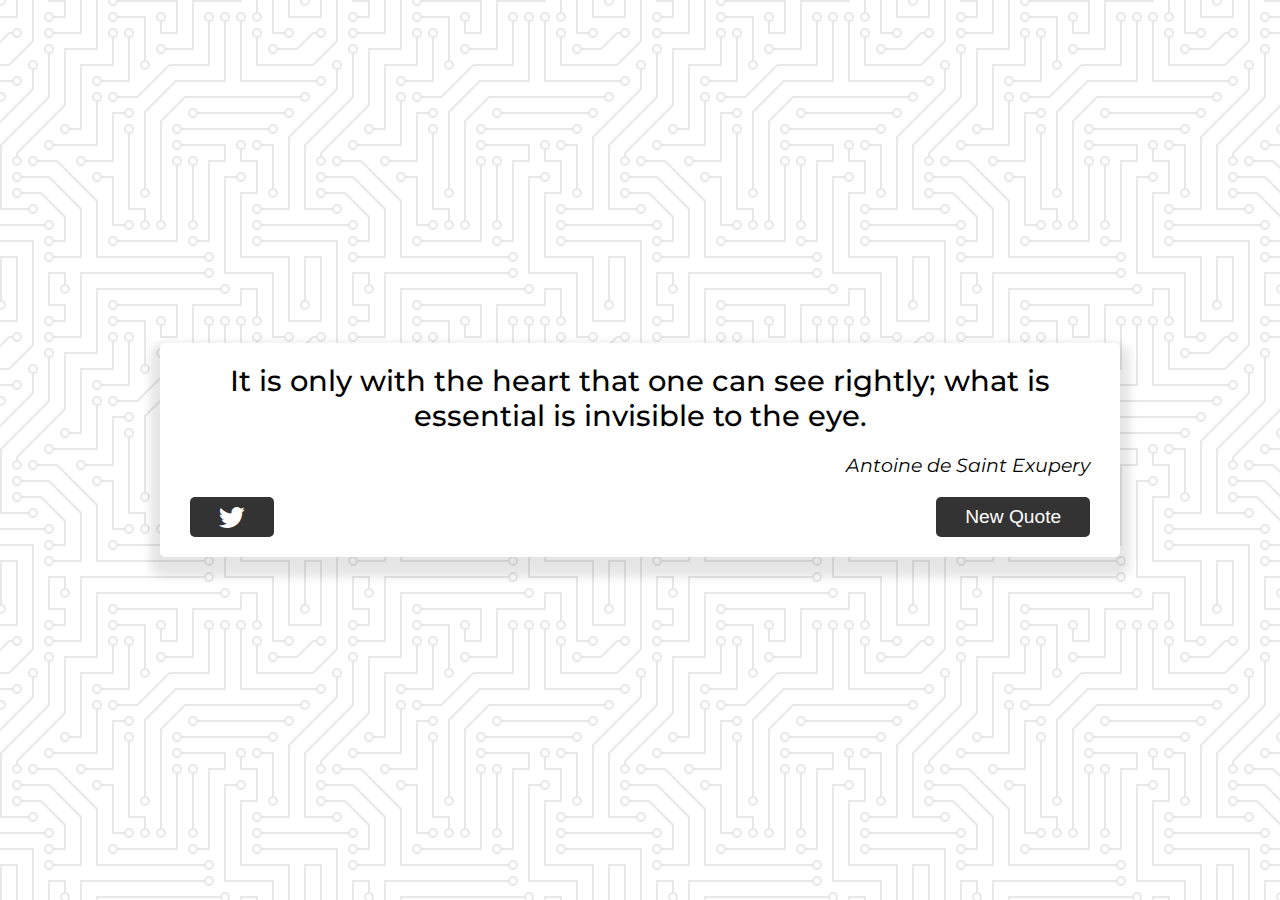
==== quote_generator/index.html @ a3781b3a "initial commit" ====
<!DOCTYPE html>
<html lang="en">
  <head>
    <meta charset="UTF-8" />
    <meta http-equiv="X-UA-Compatible" content="IE=edge" />
    <meta name="viewport" content="width=device-width, initial-scale=1.0" />
    <?xml version="1.0" encoding="UTF-8" standalone="no"?>
    <title>Quote Generator</title>
    <link rel="stylesheet" href="https://cdnjs.cloudflare.com/ajax/libs/font-awesome/6.1.1/css/all.min.css">
    <link rel="stylesheet" href="./style.css" />
  </head>
  <body>
    <div class="quote_container" id="quote_container">
      <!-- Quote -->
      <div class="quote_text">
          <span id='quote'>It is only with the heart that one can see rightly; what is essential is invisible to the eye.</span>
        </div>
        <!-- Author -->
        <div class="quote_author">
            <span id='author'>Antoine de Saint Exupery</span>
    </div>
    <!-- Buttons -->
    <div class="button_container">
        <button class="twitter_button" id="twitter" title="Tweet This!">
            <i class="fa-brands fa-twitter"></i>
        </button>
        <button id="new_quote">New Quote</button>

    
    </div>
    <script src="app.js"></script>
  </body>
</html>
---- quote_generator/style.css ----
@import url(http://fonts.googleapis.com/css?family=Montserrat&display=swap);

html {
    box-sizing: border-box
}

body {
    margin: 0;
    min-height: 100vh;
    background-color: #ffffff;
    background-image: url("data:image/svg+xml,%3Csvg xmlns='http://www.w3.org/2000/svg' viewBox='0 0 304 304' width='304' height='304'%3E%3Cpath fill='%23000000' fill-opacity='0.09' d='M44.1 224a5 5 0 1 1 0 2H0v-2h44.1zm160 48a5 5 0 1 1 0 2H82v-2h122.1zm57.8-46a5 5 0 1 1 0-2H304v2h-42.1zm0 16a5 5 0 1 1 0-2H304v2h-42.1zm6.2-114a5 5 0 1 1 0 2h-86.2a5 5 0 1 1 0-2h86.2zm-256-48a5 5 0 1 1 0 2H0v-2h12.1zm185.8 34a5 5 0 1 1 0-2h86.2a5 5 0 1 1 0 2h-86.2zM258 12.1a5 5 0 1 1-2 0V0h2v12.1zm-64 208a5 5 0 1 1-2 0v-54.2a5 5 0 1 1 2 0v54.2zm48-198.2V80h62v2h-64V21.9a5 5 0 1 1 2 0zm16 16V64h46v2h-48V37.9a5 5 0 1 1 2 0zm-128 96V208h16v12.1a5 5 0 1 1-2 0V210h-16v-76.1a5 5 0 1 1 2 0zm-5.9-21.9a5 5 0 1 1 0 2H114v48H85.9a5 5 0 1 1 0-2H112v-48h12.1zm-6.2 130a5 5 0 1 1 0-2H176v-74.1a5 5 0 1 1 2 0V242h-60.1zm-16-64a5 5 0 1 1 0-2H114v48h10.1a5 5 0 1 1 0 2H112v-48h-10.1zM66 284.1a5 5 0 1 1-2 0V274H50v30h-2v-32h18v12.1zM236.1 176a5 5 0 1 1 0 2H226v94h48v32h-2v-30h-48v-98h12.1zm25.8-30a5 5 0 1 1 0-2H274v44.1a5 5 0 1 1-2 0V146h-10.1zm-64 96a5 5 0 1 1 0-2H208v-80h16v-14h-42.1a5 5 0 1 1 0-2H226v18h-16v80h-12.1zm86.2-210a5 5 0 1 1 0 2H272V0h2v32h10.1zM98 101.9V146H53.9a5 5 0 1 1 0-2H96v-42.1a5 5 0 1 1 2 0zM53.9 34a5 5 0 1 1 0-2H80V0h2v34H53.9zm60.1 3.9V66H82v64H69.9a5 5 0 1 1 0-2H80V64h32V37.9a5 5 0 1 1 2 0zM101.9 82a5 5 0 1 1 0-2H128V37.9a5 5 0 1 1 2 0V82h-28.1zm16-64a5 5 0 1 1 0-2H146v44.1a5 5 0 1 1-2 0V18h-26.1zm102.2 270a5 5 0 1 1 0 2H98v14h-2v-16h124.1zM242 149.9V160h16v34h-16v62h48v48h-2v-46h-48v-66h16v-30h-16v-12.1a5 5 0 1 1 2 0zM53.9 18a5 5 0 1 1 0-2H64V2H48V0h18v18H53.9zm112 32a5 5 0 1 1 0-2H192V0h50v2h-48v48h-28.1zm-48-48a5 5 0 0 1-9.8-2h2.07a3 3 0 1 0 5.66 0H178v34h-18V21.9a5 5 0 1 1 2 0V32h14V2h-58.1zm0 96a5 5 0 1 1 0-2H137l32-32h39V21.9a5 5 0 1 1 2 0V66h-40.17l-32 32H117.9zm28.1 90.1a5 5 0 1 1-2 0v-76.51L175.59 80H224V21.9a5 5 0 1 1 2 0V82h-49.59L146 112.41v75.69zm16 32a5 5 0 1 1-2 0v-99.51L184.59 96H300.1a5 5 0 0 1 3.9-3.9v2.07a3 3 0 0 0 0 5.66v2.07a5 5 0 0 1-3.9-3.9H185.41L162 121.41v98.69zm-144-64a5 5 0 1 1-2 0v-3.51l48-48V48h32V0h2v50H66v55.41l-48 48v2.69zM50 53.9v43.51l-48 48V208h26.1a5 5 0 1 1 0 2H0v-65.41l48-48V53.9a5 5 0 1 1 2 0zm-16 16V89.41l-34 34v-2.82l32-32V69.9a5 5 0 1 1 2 0zM12.1 32a5 5 0 1 1 0 2H9.41L0 43.41V40.6L8.59 32h3.51zm265.8 18a5 5 0 1 1 0-2h18.69l7.41-7.41v2.82L297.41 50H277.9zm-16 160a5 5 0 1 1 0-2H288v-71.41l16-16v2.82l-14 14V210h-28.1zm-208 32a5 5 0 1 1 0-2H64v-22.59L40.59 194H21.9a5 5 0 1 1 0-2H41.41L66 216.59V242H53.9zm150.2 14a5 5 0 1 1 0 2H96v-56.6L56.6 162H37.9a5 5 0 1 1 0-2h19.5L98 200.6V256h106.1zm-150.2 2a5 5 0 1 1 0-2H80v-46.59L48.59 178H21.9a5 5 0 1 1 0-2H49.41L82 208.59V258H53.9zM34 39.8v1.61L9.41 66H0v-2h8.59L32 40.59V0h2v39.8zM2 300.1a5 5 0 0 1 3.9 3.9H3.83A3 3 0 0 0 0 302.17V256h18v48h-2v-46H2v42.1zM34 241v63h-2v-62H0v-2h34v1zM17 18H0v-2h16V0h2v18h-1zm273-2h14v2h-16V0h2v16zm-32 273v15h-2v-14h-14v14h-2v-16h18v1zM0 92.1A5.02 5.02 0 0 1 6 97a5 5 0 0 1-6 4.9v-2.07a3 3 0 1 0 0-5.66V92.1zM80 272h2v32h-2v-32zm37.9 32h-2.07a3 3 0 0 0-5.66 0h-2.07a5 5 0 0 1 9.8 0zM5.9 0A5.02 5.02 0 0 1 0 5.9V3.83A3 3 0 0 0 3.83 0H5.9zm294.2 0h2.07A3 3 0 0 0 304 3.83V5.9a5 5 0 0 1-3.9-5.9zm3.9 300.1v2.07a3 3 0 0 0-1.83 1.83h-2.07a5 5 0 0 1 3.9-3.9zM97 100a3 3 0 1 0 0-6 3 3 0 0 0 0 6zm0-16a3 3 0 1 0 0-6 3 3 0 0 0 0 6zm16 16a3 3 0 1 0 0-6 3 3 0 0 0 0 6zm16 16a3 3 0 1 0 0-6 3 3 0 0 0 0 6zm0 16a3 3 0 1 0 0-6 3 3 0 0 0 0 6zm-48 32a3 3 0 1 0 0-6 3 3 0 0 0 0 6zm16 16a3 3 0 1 0 0-6 3 3 0 0 0 0 6zm32 48a3 3 0 1 0 0-6 3 3 0 0 0 0 6zm-16 16a3 3 0 1 0 0-6 3 3 0 0 0 0 6zm32-16a3 3 0 1 0 0-6 3 3 0 0 0 0 6zm0-32a3 3 0 1 0 0-6 3 3 0 0 0 0 6zm16 32a3 3 0 1 0 0-6 3 3 0 0 0 0 6zm32 16a3 3 0 1 0 0-6 3 3 0 0 0 0 6zm0-16a3 3 0 1 0 0-6 3 3 0 0 0 0 6zm-16-64a3 3 0 1 0 0-6 3 3 0 0 0 0 6zm16 0a3 3 0 1 0 0-6 3 3 0 0 0 0 6zm16 96a3 3 0 1 0 0-6 3 3 0 0 0 0 6zm0 16a3 3 0 1 0 0-6 3 3 0 0 0 0 6zm16 16a3 3 0 1 0 0-6 3 3 0 0 0 0 6zm16-144a3 3 0 1 0 0-6 3 3 0 0 0 0 6zm0 32a3 3 0 1 0 0-6 3 3 0 0 0 0 6zm16-32a3 3 0 1 0 0-6 3 3 0 0 0 0 6zm16-16a3 3 0 1 0 0-6 3 3 0 0 0 0 6zm-96 0a3 3 0 1 0 0-6 3 3 0 0 0 0 6zm0 16a3 3 0 1 0 0-6 3 3 0 0 0 0 6zm16-32a3 3 0 1 0 0-6 3 3 0 0 0 0 6zm96 0a3 3 0 1 0 0-6 3 3 0 0 0 0 6zm-16-64a3 3 0 1 0 0-6 3 3 0 0 0 0 6zm16-16a3 3 0 1 0 0-6 3 3 0 0 0 0 6zm-32 0a3 3 0 1 0 0-6 3 3 0 0 0 0 6zm0-16a3 3 0 1 0 0-6 3 3 0 0 0 0 6zm-16 0a3 3 0 1 0 0-6 3 3 0 0 0 0 6zm-16 0a3 3 0 1 0 0-6 3 3 0 0 0 0 6zm-16 0a3 3 0 1 0 0-6 3 3 0 0 0 0 6zM49 36a3 3 0 1 0 0-6 3 3 0 0 0 0 6zm-32 0a3 3 0 1 0 0-6 3 3 0 0 0 0 6zm32 16a3 3 0 1 0 0-6 3 3 0 0 0 0 6zM33 68a3 3 0 1 0 0-6 3 3 0 0 0 0 6zm16-48a3 3 0 1 0 0-6 3 3 0 0 0 0 6zm0 240a3 3 0 1 0 0-6 3 3 0 0 0 0 6zm16 32a3 3 0 1 0 0-6 3 3 0 0 0 0 6zm-16-64a3 3 0 1 0 0-6 3 3 0 0 0 0 6zm0 16a3 3 0 1 0 0-6 3 3 0 0 0 0 6zm-16-32a3 3 0 1 0 0-6 3 3 0 0 0 0 6zm80-176a3 3 0 1 0 0-6 3 3 0 0 0 0 6zm16 0a3 3 0 1 0 0-6 3 3 0 0 0 0 6zm-16-16a3 3 0 1 0 0-6 3 3 0 0 0 0 6zm32 48a3 3 0 1 0 0-6 3 3 0 0 0 0 6zm16-16a3 3 0 1 0 0-6 3 3 0 0 0 0 6zm0-32a3 3 0 1 0 0-6 3 3 0 0 0 0 6zm112 176a3 3 0 1 0 0-6 3 3 0 0 0 0 6zm-16 16a3 3 0 1 0 0-6 3 3 0 0 0 0 6zm0 16a3 3 0 1 0 0-6 3 3 0 0 0 0 6zm0 16a3 3 0 1 0 0-6 3 3 0 0 0 0 6zM17 180a3 3 0 1 0 0-6 3 3 0 0 0 0 6zm0 16a3 3 0 1 0 0-6 3 3 0 0 0 0 6zm0-32a3 3 0 1 0 0-6 3 3 0 0 0 0 6zm16 0a3 3 0 1 0 0-6 3 3 0 0 0 0 6zM17 84a3 3 0 1 0 0-6 3 3 0 0 0 0 6zm32 64a3 3 0 1 0 0-6 3 3 0 0 0 0 6zm16-16a3 3 0 1 0 0-6 3 3 0 0 0 0 6z'%3E%3C/path%3E%3C/svg%3E");
color: #000;
font-family: Montserrat, sans-serif;
font-weight: 500;
text-align: center;
display: flex;
align-items: center;
justify-content: center
}
.quote_container {
    width: auto;
    max-width: 900px;
    padding: 20px 30px;
    border-radius: 5px;
    background-color: rgb(255, 255, 255);
    box-shadow: 0 10px 10px 10px rgba(0, 0, 0, 0.1);
}
.quote_text {
    font-size: 1.8rem;
}
.long_quote {
    font-size: 1.5rem;
}
.quote_author {
    font-size: 1.2rem;
    font-weight: 400;
    font-style: italic;
    color: #000;
    margin-top: 20px;
    text-align: right;
}
.button_container {
    margin-top: 20px;
    display: flex;
    justify-content: space-between;
}
button {
    cursor: pointer;
    font-size: 1.2rem;
    height: 2.5rem;
    border: none;
    border-radius: 5px;
    color: #fff;
    background: #333;
    outline: none;
    padding: 0.5rem 1.8rem;
    box-shadow:rgba(121, 121, 121, 0.65);
}
button:hover {
    filter: brightness(150%);
}
button:active {
    transform: translate(0, 0.3rem);
    box-shadow: 0 0.1rem rgba(255, 255, 255, 0.65);
}
    .twitter_button:hover {
        color: #38a1f3;
    }
    .fa-twitter {
        font-size: 1.6rem;
    }

/* Media Queries */
@media screen and (max-width: 1000px) {
    .quote_container {
        margin: auto 10px;
    }
    .quote_text {
        font-size: 1.5rem;
    }
}
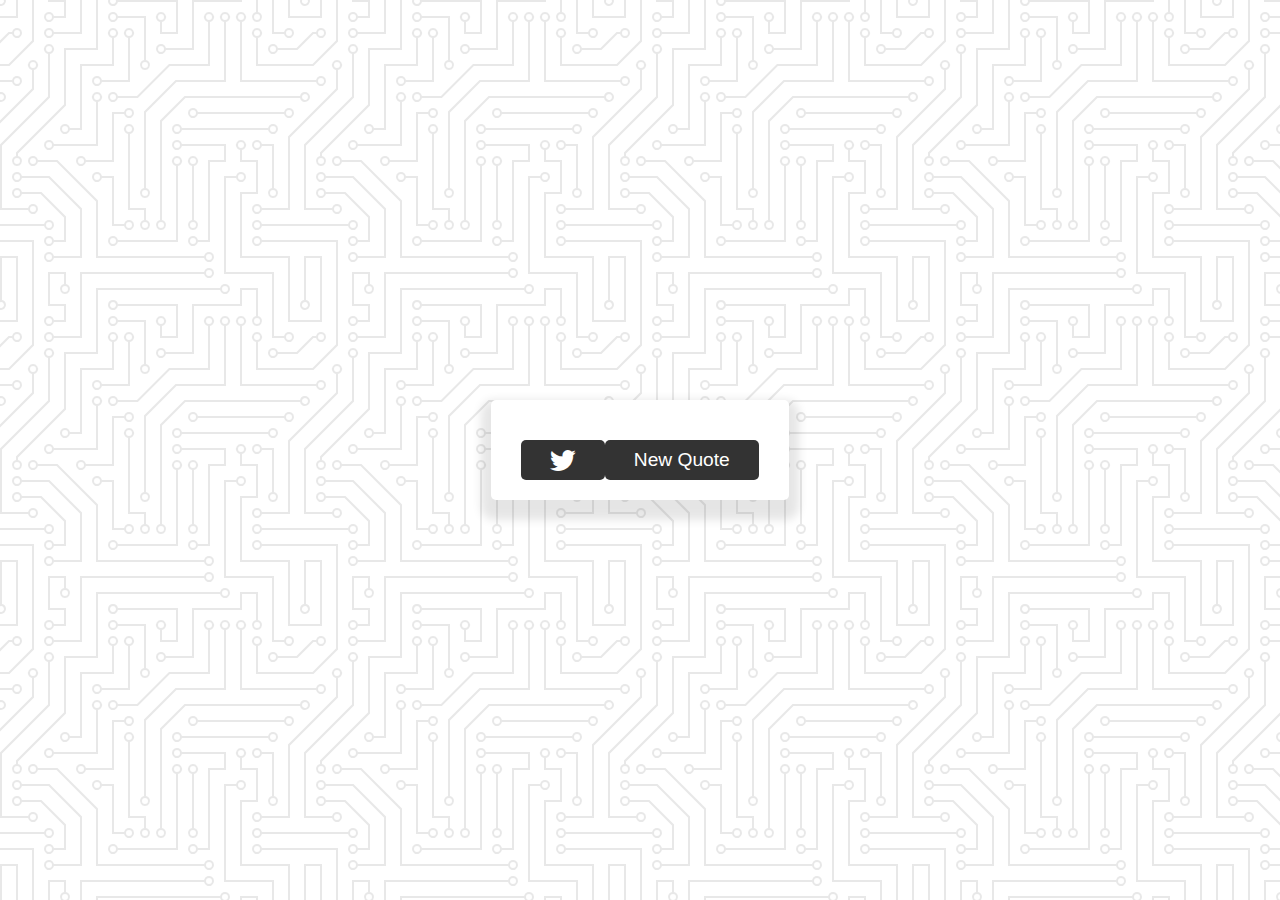
==== commit e653764d: "feat: Add 2 conditions to newQuote()" ====
--- a/quote_generator/index.html
+++ b/quote_generator/index.html
@@ -13,11 +13,11 @@
     <div class="quote_container" id="quote_container">
       <!-- Quote -->
       <div class="quote_text">
-          <span id='quote'>It is only with the heart that one can see rightly; what is essential is invisible to the eye.</span>
+          <span id="quote"><!--It is only with the heart that one can see rightly; what is essential is invisible to the eye.--></span>
         </div>
         <!-- Author -->
         <div class="quote_author">
-            <span id='author'>Antoine de Saint Exupery</span>
+            <span id='author'><!--Antoine de Saint Exupery--></span>
     </div>
     <!-- Buttons -->
     <div class="button_container">
@@ -28,6 +28,7 @@
 
     
     </div>
+    <script src="quotes.js"></script>
     <script src="app.js"></script>
   </body>
 </html>
--- a/quote_generator/style.css
+++ b/quote_generator/style.css
@@ -29,7 +29,7 @@
     font-size: 1.8rem;
 }
 .long_quote {
-    font-size: 1.5rem;
+    font-size: 1.2rem;
 }
 .quote_author {
     font-size: 1.2rem;
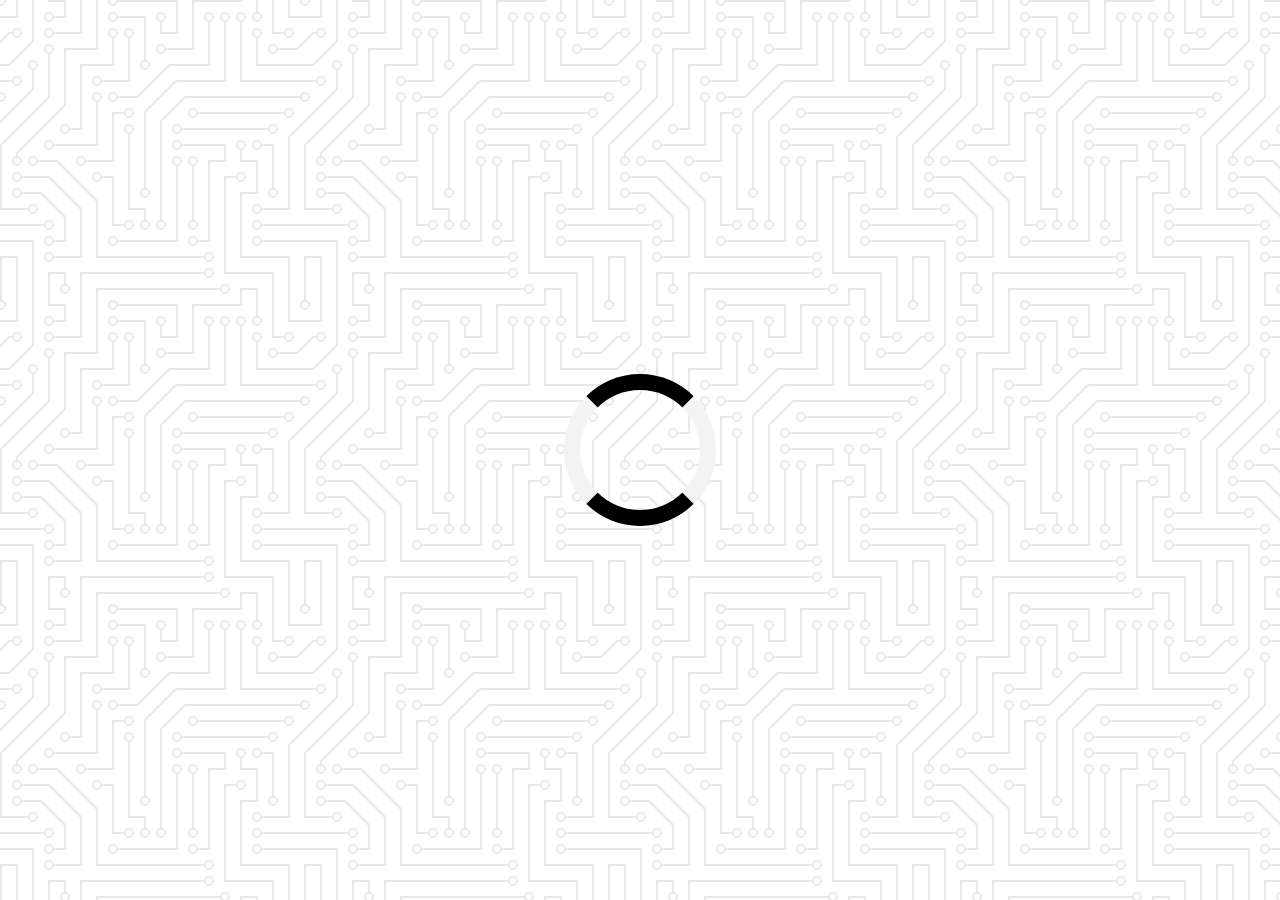
==== commit 89c3a94e: "feat: Add spinning loader" ====
--- a/quote_generator/index.html
+++ b/quote_generator/index.html
@@ -6,28 +6,33 @@
     <meta name="viewport" content="width=device-width, initial-scale=1.0" />
     <?xml version="1.0" encoding="UTF-8" standalone="no"?>
     <title>Quote Generator</title>
-    <link rel="stylesheet" href="https://cdnjs.cloudflare.com/ajax/libs/font-awesome/6.1.1/css/all.min.css">
+    <link
+      rel="stylesheet"
+      href="https://cdnjs.cloudflare.com/ajax/libs/font-awesome/6.1.1/css/all.min.css"
+    />
     <link rel="stylesheet" href="./style.css" />
   </head>
   <body>
     <div class="quote_container" id="quote_container">
       <!-- Quote -->
       <div class="quote_text">
-          <span id="quote"><!--It is only with the heart that one can see rightly; what is essential is invisible to the eye.--></span>
-        </div>
-        <!-- Author -->
-        <div class="quote_author">
-            <span id='author'><!--Antoine de Saint Exupery--></span>
+        <span id="quote"
+          ><!--It is only with the heart that one can see rightly; what is essential is invisible to the eye.--></span
+        >
+      </div>
+      <!-- Author -->
+      <div class="quote_author">
+        <span id="author"><!--Antoine de Saint Exupery--></span>
+      </div>
+      <!-- Buttons -->
+      <div class="button_container">
+        <button class="twitter_button" id="twitter" title="Tweet This!">
+          <i class="fa-brands fa-twitter"></i>
+        </button>
+        <button id="new_quote" onclick="newQuote()">New Quote</button>
+      </div>
     </div>
-    <!-- Buttons -->
-    <div class="button_container">
-        <button class="twitter_button" id="twitter" title="Tweet This!">
-            <i class="fa-brands fa-twitter"></i>
-        </button>
-        <button id="new_quote">New Quote</button>
-
-    
-    </div>
+    <div class="loader" id="loader"></div>
     <script src="quotes.js"></script>
     <script src="app.js"></script>
   </body>
--- a/quote_generator/style.css
+++ b/quote_generator/style.css
@@ -70,12 +70,30 @@
         font-size: 1.6rem;
     }
 
+    /* Loader */
+    .loader {
+        border: 16px solid #f3f3f3;
+        border-top: 16px solid black;
+        border-bottom: 16px solid black;
+        border-radius: 50%;
+        width: 120px;
+        height: 120px;
+        animation: spin 2s linear infinite;
+    }
+    @keyframes spin {
+        0% {transform: rotate(0deg); }
+        100% {transform: rotate(360deg);}
+    }
+
 /* Media Queries */
 @media screen and (max-width: 1000px) {
     .quote_container {
         margin: auto 10px;
     }
     .quote_text {
-        font-size: 1.5rem;
-    }
+    font-size: 1.5rem;
+}
+.long_quote {
+    font-size: 1rem;
+}
 }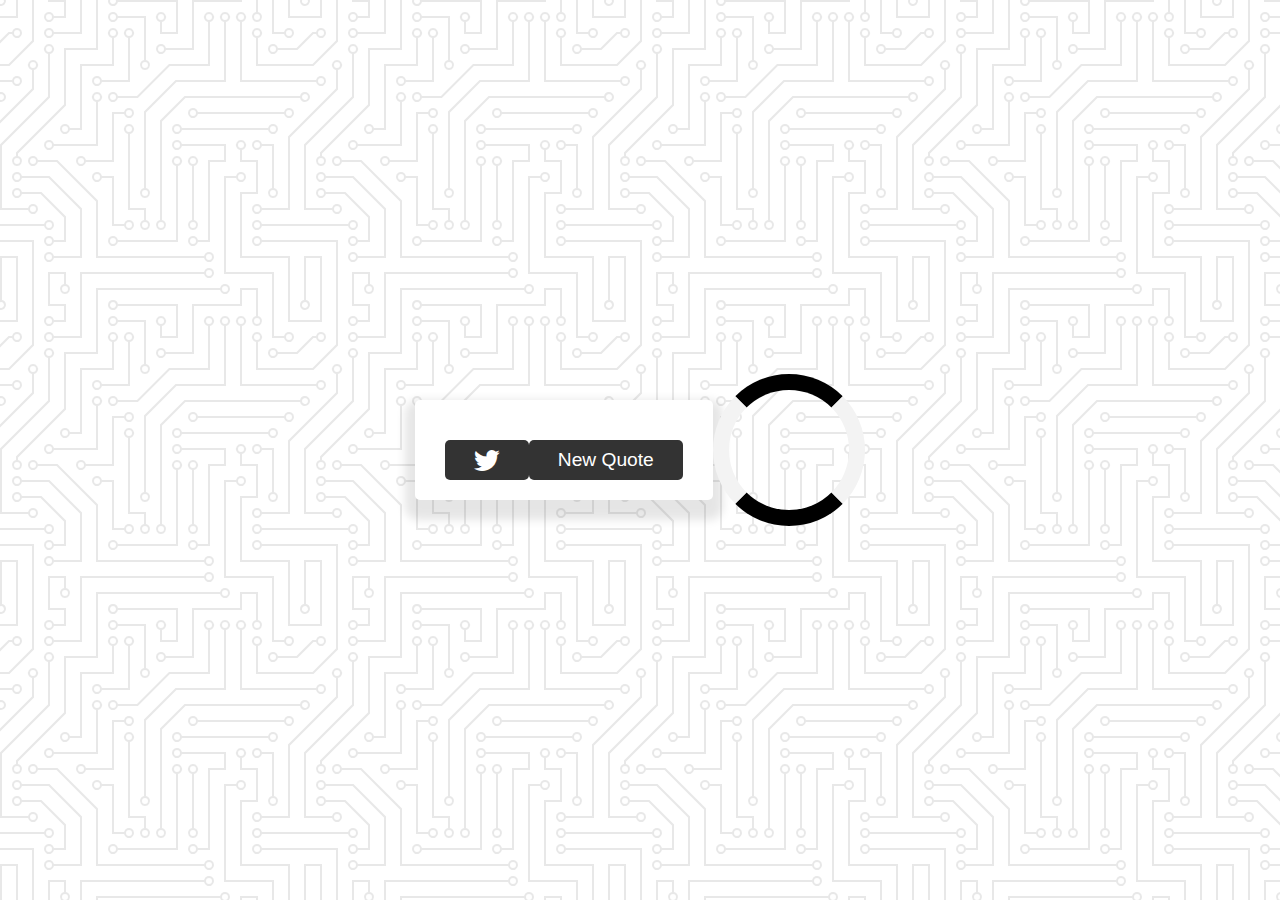
==== commit 600c7861: "feat: Add script.js" ====
--- a/quote_generator/index.html
+++ b/quote_generator/index.html
@@ -34,6 +34,7 @@
     </div>
     <div class="loader" id="loader"></div>
     <script src="quotes.js"></script>
-    <script src="app.js"></script>
+    <!-- <script src="app.js"></script> -->
+    <script src="script.js"></script>
   </body>
 </html>
